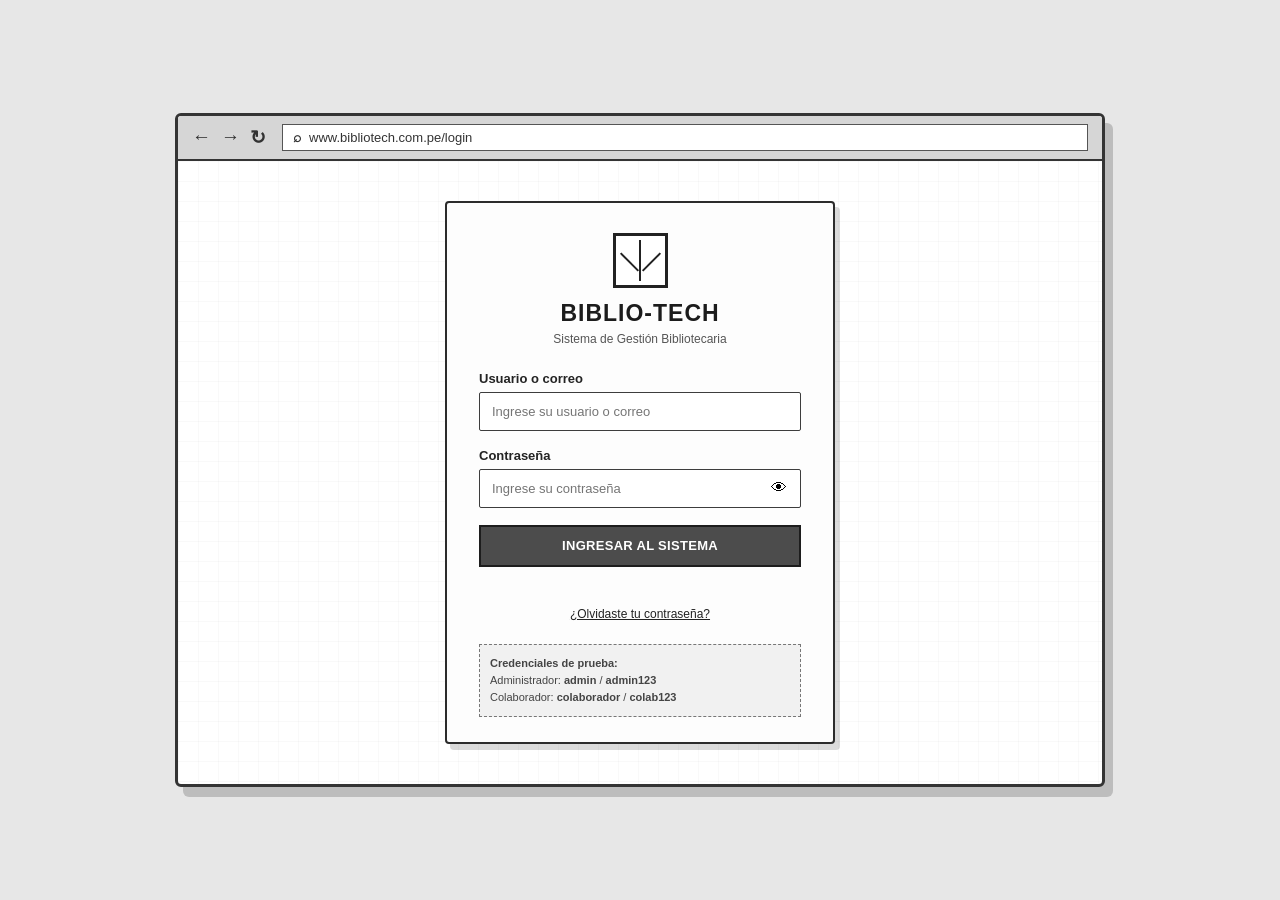
==== index.html @ fd279d85 "Implementar inicio de sesion para administrador y colaborador" ====
<!DOCTYPE html>
<html lang="es">
<head>
    <meta charset="UTF-8">
    <meta name="viewport" content="width=device-width, initial-scale=1.0">
    <title>BIBLIO-TECH | Iniciar sesión</title>

    <link rel="stylesheet" href="css/estilos.css">
</head>

<body>

    <main class="pagina-login">

        <section class="ventana-sistema">

            <div class="barra-navegador">
                <div class="controles-navegador">
                    <span>←</span>
                    <span>→</span>
                    <span>↻</span>
                </div>

                <div class="direccion">
                    <span class="candado">⌕</span>
                    <span>www.bibliotech.com.pe/login</span>
                </div>
            </div>

            <section class="contenido-login">

                <div class="tarjeta-login">

                    <div class="logo-bibliotech">
                        <div class="libro-icono">
                            <span></span>
                            <span></span>
                        </div>
                    </div>

                    <h1>BIBLIO-TECH</h1>
                    <p class="subtitulo">Sistema de Gestión Bibliotecaria</p>

                    <form id="formLogin">

                        <div class="grupo-formulario">
                            <label for="usuario">Usuario o correo</label>
                            <input
                                type="text"
                                id="usuario"
                                name="usuario"
                                placeholder="Ingrese su usuario o correo"
                                autocomplete="username"
                                required
                            >
                        </div>

                        <div class="grupo-formulario">
                            <label for="contrasena">Contraseña</label>

                            <div class="contenedor-password">
                                <input
                                    type="password"
                                    id="contrasena"
                                    name="contrasena"
                                    placeholder="Ingrese su contraseña"
                                    autocomplete="current-password"
                                    required
                                >

                                <button
                                    type="button"
                                    id="verPassword"
                                    class="btn-ver-password"
                                    title="Mostrar contraseña"
                                >
                                    👁
                                </button>
                            </div>
                        </div>

                        <button type="submit" class="btn-ingresar">
                            INGRESAR AL SISTEMA
                        </button>

                    </form>

                    <p id="mensajeLogin" class="mensaje-login"></p>

                    <a href="#" class="enlace-recuperar">
                        ¿Olvidaste tu contraseña?
                    </a>

                    <div class="credenciales-prueba">
                        <p><strong>Credenciales de prueba:</strong></p>
                        <p>Administrador: <strong>admin</strong> / <strong>admin123</strong></p>
                        <p>Colaborador: <strong>colaborador</strong> / <strong>colab123</strong></p>
                    </div>

                </div>

            </section>

        </section>

    </main>

    <script src="js/login.js"></script>
</body>
</html>
---- css/estilos.css ----
* {
    margin: 0;
    padding: 0;
    box-sizing: border-box;
}

body {
    min-height: 100vh;
    font-family: Arial, Helvetica, sans-serif;
    background: #e7e7e7;
    color: #222;
}

.pagina-login {
    min-height: 100vh;
    display: flex;
    align-items: center;
    justify-content: center;
    padding: 30px 15px;
}

.ventana-sistema {
    width: 100%;
    max-width: 930px;
    min-height: 570px;
    background: #ffffff;
    border: 3px solid #343434;
    border-radius: 6px;
    overflow: hidden;
    box-shadow: 8px 10px 0 rgba(0, 0, 0, 0.18);
}

/* Barra superior parecida a un navegador */
.barra-navegador {
    height: 45px;
    display: flex;
    align-items: center;
    gap: 16px;
    padding: 8px 14px;
    background: #d6d6d6;
    border-bottom: 2px solid #343434;
}

.controles-navegador {
    display: flex;
    gap: 10px;
    font-weight: bold;
    font-size: 19px;
    color: #333;
}

.controles-navegador span {
    cursor: default;
}

.direccion {
    flex: 1;
    height: 27px;
    display: flex;
    align-items: center;
    gap: 8px;
    padding: 0 10px;
    background: #ffffff;
    border: 1.5px solid #555;
    font-size: 13px;
    color: #333;
}

.candado {
    font-size: 14px;
    font-weight: bold;
}

/* Área principal */
.contenido-login {
    min-height: 520px;
    display: flex;
    align-items: center;
    justify-content: center;
    padding: 40px 20px;
    background:
        linear-gradient(90deg, rgba(0, 0, 0, 0.025) 1px, transparent 1px),
        linear-gradient(rgba(0, 0, 0, 0.025) 1px, transparent 1px);
    background-size: 20px 20px;
}

.tarjeta-login {
    width: 100%;
    max-width: 390px;
    padding: 30px 32px 25px;
    background: #fdfdfd;
    border: 2px solid #2c2c2c;
    border-radius: 4px;
    text-align: center;
    box-shadow: 5px 6px 0 rgba(0, 0, 0, 0.14);
}

/* Logo elaborado con CSS */
.logo-bibliotech {
    display: flex;
    justify-content: center;
    margin-bottom: 12px;
}

.libro-icono {
    width: 55px;
    height: 55px;
    position: relative;
    border: 3px solid #222;
    display: flex;
    overflow: hidden;
    background: #ffffff;
}

.libro-icono::before {
    content: "";
    position: absolute;
    top: 4px;
    bottom: 4px;
    left: 50%;
    width: 2px;
    background: #222;
    transform: translateX(-50%);
}

.libro-icono span {
    width: 50%;
    height: 100%;
    position: relative;
}

.libro-icono span:first-child::after,
.libro-icono span:last-child::after {
    content: "";
    position: absolute;
    width: 25px;
    height: 2px;
    background: #222;
    top: 25px;
}

.libro-icono span:first-child::after {
    left: 1px;
    transform: rotate(45deg);
}

.libro-icono span:last-child::after {
    right: 1px;
    transform: rotate(-45deg);
}

h1 {
    font-size: 23px;
    letter-spacing: 1px;
    margin-bottom: 5px;
    color: #1c1c1c;
}

.subtitulo {
    margin-bottom: 25px;
    color: #555;
    font-size: 12px;
}

.grupo-formulario {
    margin-bottom: 17px;
    text-align: left;
}

.grupo-formulario label {
    display: block;
    margin-bottom: 6px;
    font-size: 13px;
    font-weight: bold;
    color: #242424;
}

.grupo-formulario input {
    width: 100%;
    height: 39px;
    padding: 0 12px;
    border: 1.8px solid #3d3d3d;
    border-radius: 2px;
    outline: none;
    font-size: 13px;
    background: #fff;
}

.grupo-formulario input:focus {
    border-color: #000;
    box-shadow: 0 0 0 2px rgba(0, 0, 0, 0.12);
}

.contenedor-password {
    position: relative;
}

.contenedor-password input {
    padding-right: 45px;
}

.btn-ver-password {
    position: absolute;
    top: 1px;
    right: 1px;
    width: 42px;
    height: 37px;
    border: none;
    background: transparent;
    cursor: pointer;
    font-size: 16px;
}

.btn-ingresar {
    width: 100%;
    min-height: 42px;
    border: 2px solid #1d1d1d;
    background: #4c4c4c;
    color: #ffffff;
    cursor: pointer;
    font-weight: bold;
    font-size: 13px;
    letter-spacing: 0.3px;
    transition: 0.2s ease;
}

.btn-ingresar:hover {
    background: #202020;
    transform: translateY(-1px);
}

.btn-ingresar:active {
    transform: translateY(1px);
}

.mensaje-login {
    min-height: 19px;
    margin-top: 13px;
    font-size: 13px;
    font-weight: bold;
}

.mensaje-login.exito {
    color: #16712d;
}

.mensaje-login.error {
    color: #b61d1d;
}

.enlace-recuperar {
    display: inline-block;
    margin-top: 8px;
    color: #222;
    font-size: 12px;
    text-decoration: underline;
}

.enlace-recuperar:hover {
    color: #000;
    font-weight: bold;
}

.credenciales-prueba {
    margin-top: 22px;
    padding: 10px;
    border: 1px dashed #777;
    background: #f1f1f1;
    text-align: left;
    font-size: 11px;
    color: #444;
    line-height: 1.55;
}

@media (max-width: 550px) {
    .ventana-sistema {
        min-height: auto;
    }

    .tarjeta-login {
        padding: 28px 20px 22px;
    }

    .barra-navegador {
        gap: 8px;
        padding: 8px;
    }

    .direccion {
        font-size: 10px;
    }

    .controles-navegador {
        gap: 6px;
        font-size: 15px;
    }
}
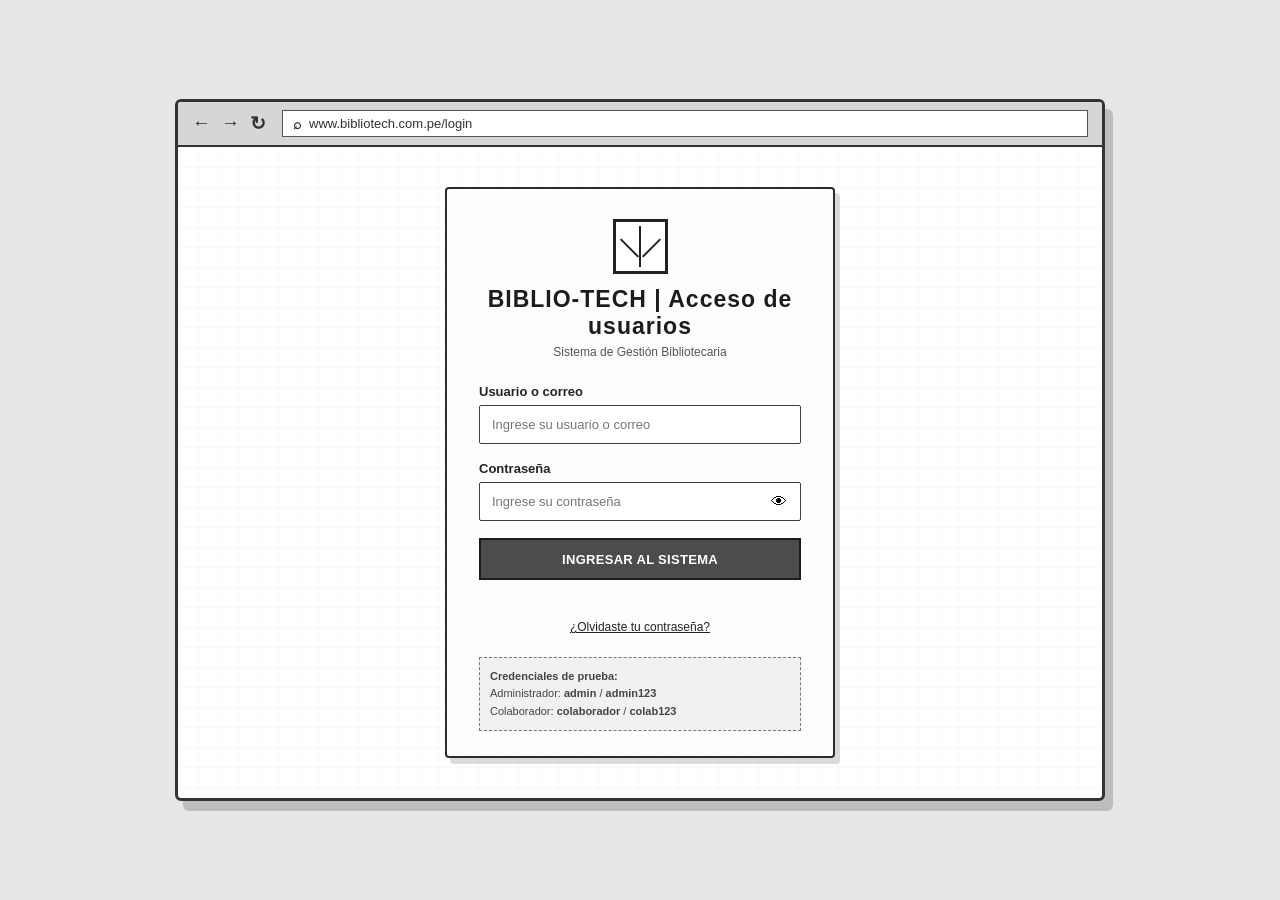
==== commit 31a29a3a: "Modificar titulo principal desde main" ====
--- a/index.html
+++ b/index.html
@@ -38,7 +38,7 @@
                         </div>
                     </div>
 
-                    <h1>BIBLIO-TECH</h1>
+                    <h1>BIBLIO-TECH | Acceso de usuarios</h1>
                     <p class="subtitulo">Sistema de Gestión Bibliotecaria</p>
 
                     <form id="formLogin">
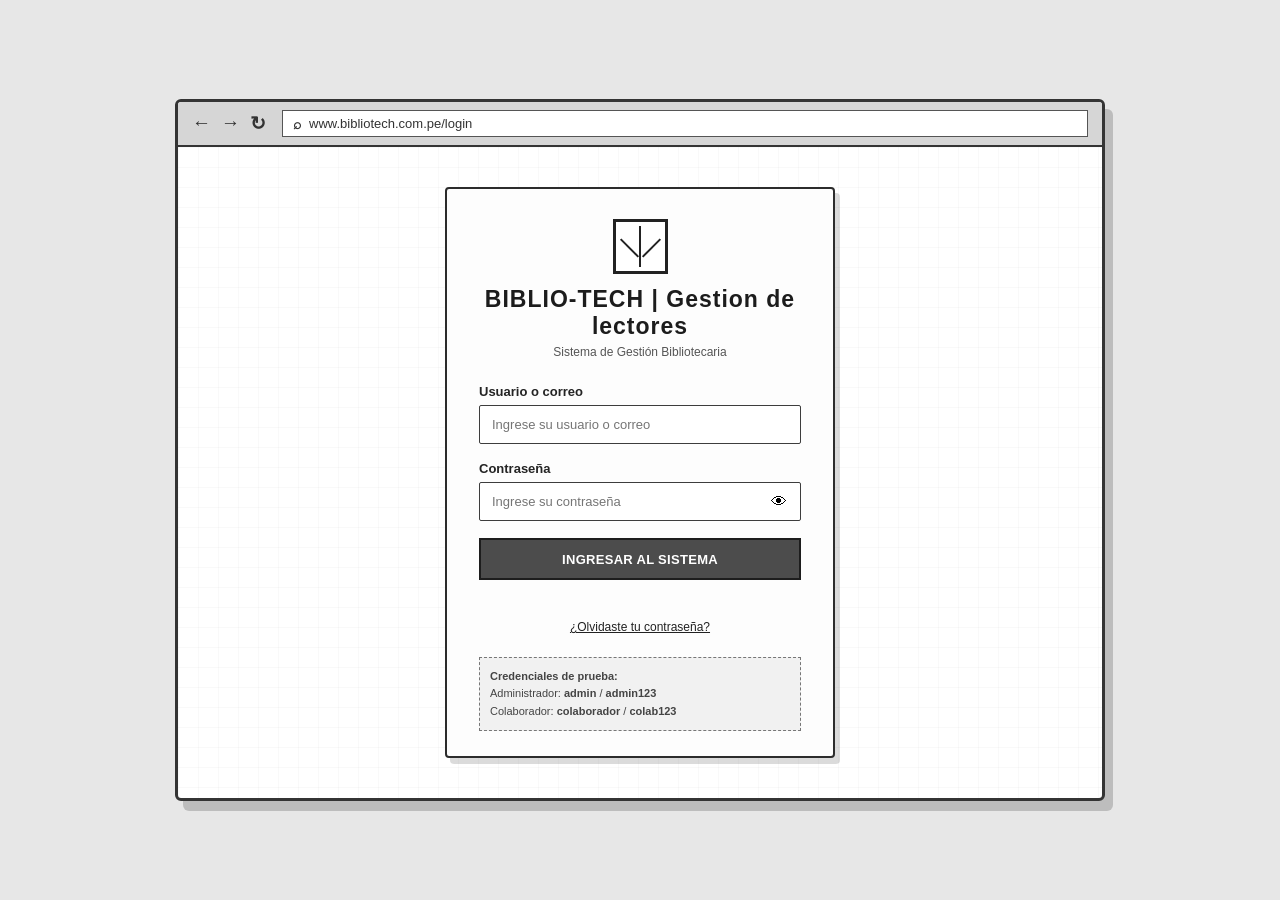
==== commit 527e397b: "Modificar titulo principal desde test" ====
--- a/index.html
+++ b/index.html
@@ -38,7 +38,7 @@
                         </div>
                     </div>
 
-                    <h1>BIBLIO-TECH | Acceso de usuarios</h1>
+                    <h1>BIBLIO-TECH | Gestion de lectores</h1>
                     <p class="subtitulo">Sistema de Gestión Bibliotecaria</p>
 
                     <form id="formLogin">
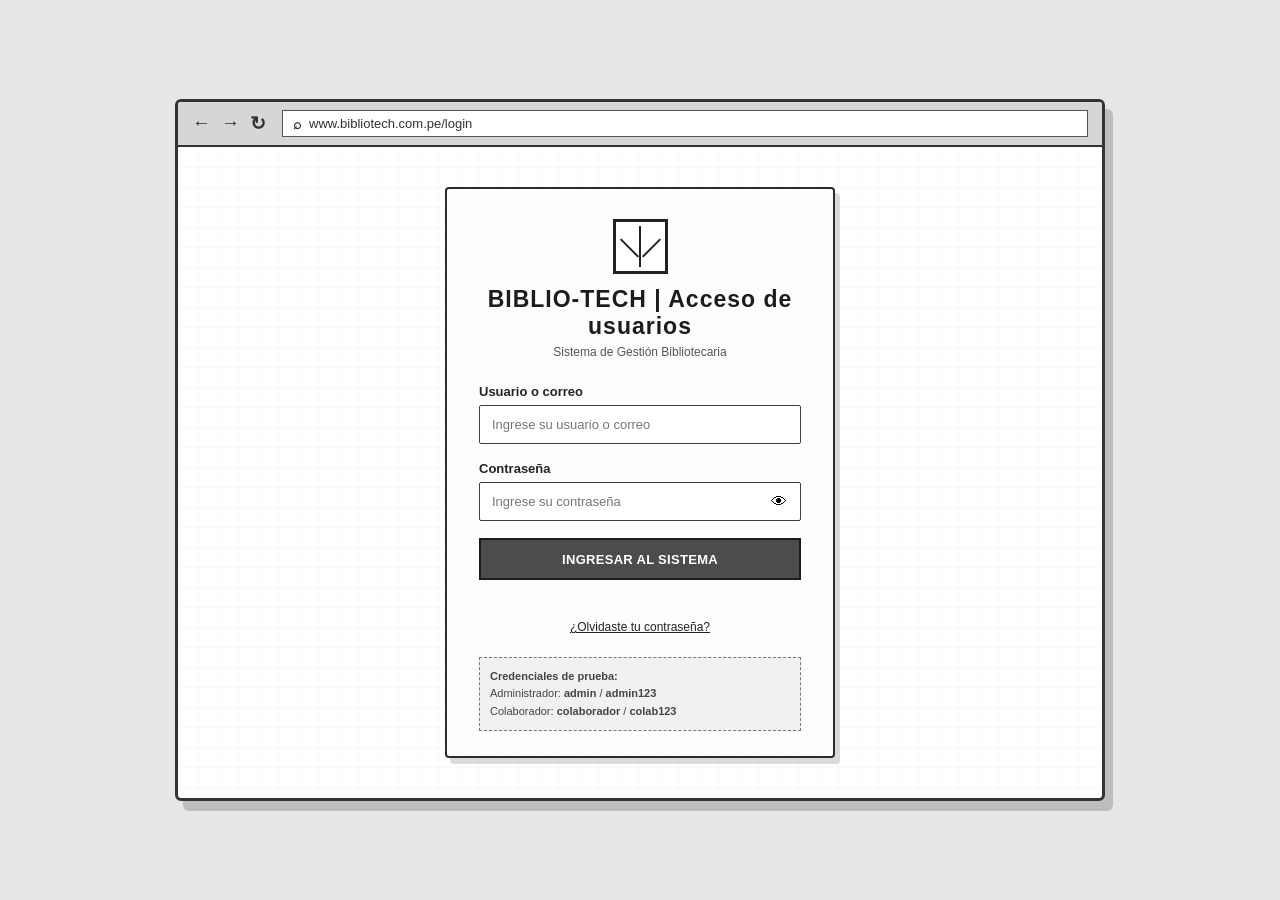
==== commit 0ad880fa: "Integrar cambio de titulo desde main" ====
--- a/index.html
+++ b/index.html
@@ -38,7 +38,7 @@
                         </div>
                     </div>
 
-                    <h1>BIBLIO-TECH | Gestion de lectores</h1>
+                    <h1>BIBLIO-TECH | Acceso de usuarios</h1>
                     <p class="subtitulo">Sistema de Gestión Bibliotecaria</p>
 
                     <form id="formLogin">
